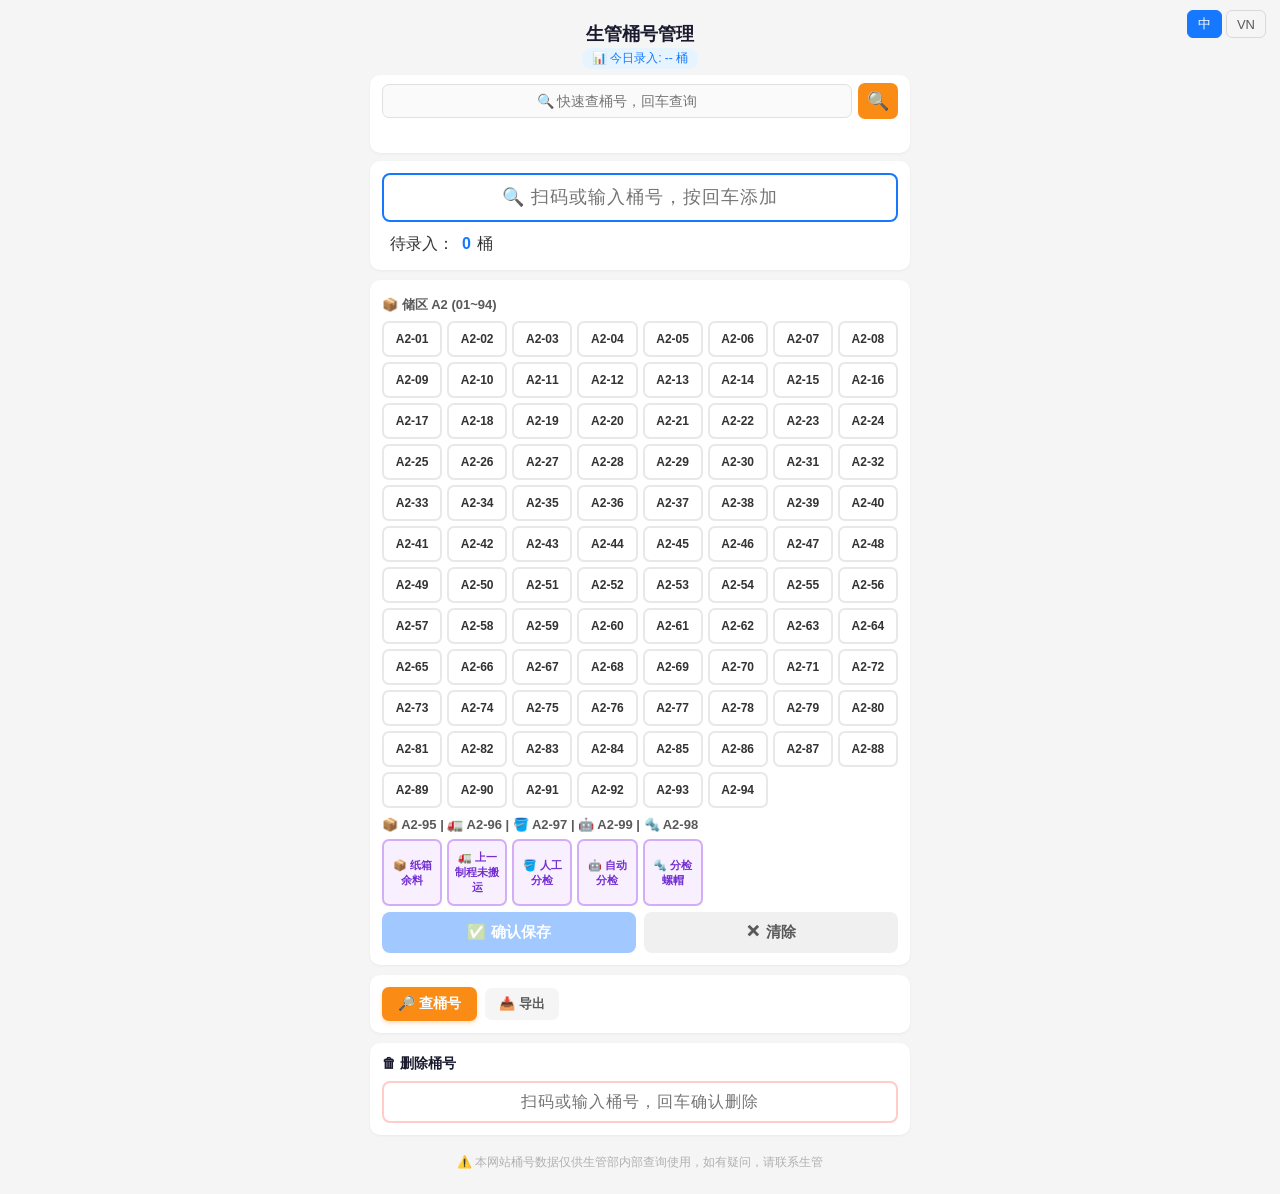
==== index.html @ 385ce681 "fix: renderChips覆盖scanned-num导致null引用" ====
<!DOCTYPE html>
<html lang="zh-CN">
<head>
<meta charset="UTF-8">
<meta http-equiv="Cache-Control" content="no-cache, no-store, must-revalidate">
<meta http-equiv="Pragma" content="no-cache">
<meta http-equiv="Expires" content="0">
<meta name="viewport" content="width=device-width, initial-scale=1.0, user-scalable=no">
<link rel="icon" type="image/png" sizes="32x32" href="/favicon.png">
<link rel="apple-touch-icon" sizes="180x180" href="/apple-touch-icon.png">
<meta property="og:image" content="https://barrel-management.onrender.com/og-image.jpg">
<meta property="og:image:width" content="1200">
<meta property="og:image:height" content="630">
<title data-i18n="title">生管桶号管理</title>
<style>
*,*::before,*::after{box-sizing:border-box;margin:0;padding:0}
body{font-family:-apple-system,BlinkMacSystemFont,'Segoe UI',sans-serif;background:#f5f5f5;color:#333;min-height:100dvh;-webkit-tap-highlight-color:transparent}
.container{max-width:560px;margin:0 auto;padding:10px}

/* Header */
.header{text-align:center;padding:12px 0 6px}
.header{position:relative}.today-badge{font-size:12px;color:#1677ff;margin-top:2px;background:#e6f4ff;display:inline-block;padding:2px 10px;border-radius:10px}.header h1{font-size:18px;font-weight:700;color:#1a1a2e}
.lang-switch{position:absolute;top:10px;right:14px;display:flex;gap:4px}
.lang-btn{background:transparent;border:1px solid #d9d9d9;border-radius:6px;padding:4px 10px;font-size:13px;cursor:pointer;color:#595959}
.lang-btn.active{background:#1677ff;color:#fff;border-color:#1677ff}

/* Quick search */
.quick-search{background:#fff;border-radius:10px;padding:8px 12px;margin-bottom:8px;box-shadow:0 1px 3px rgba(0,0,0,.05)}
.quick-row{display:flex;gap:6px;align-items:center}
.quick-row input{flex:1;padding:8px 12px;font-size:14px;border:1.5px solid #e0e0e0;border-radius:7px;outline:none;text-align:center;background:#fafafa}
.quick-row input:focus{border-color:#fa8c16;background:#fff}
.quick-btn{width:40px;height:36px;border:none;border-radius:7px;background:#fa8c16;color:#fff;font-size:18px;cursor:pointer;display:flex;align-items:center;justify-content:center;flex-shrink:0}
.quick-btn:active{background:#d46b08}
.quick-result{margin-top:6px;font-size:13px;text-align:center;min-height:20px}
.quick-result .found{color:#1677ff;font-weight:600}
.quick-result .found .loc{color:#fa8c16}
.quick-result .not-found{color:#ff4d4f}

/* Scanner */
.scanner-wrap{background:#fff;border-radius:10px;padding:12px;margin-bottom:10px;box-shadow:0 1px 3px rgba(0,0,0,.05)}
.scanner-input{width:100%;padding:12px 14px;font-size:18px;border:2px solid #e0e0e0;border-radius:8px;outline:none;text-align:center;letter-spacing:1px;background:#fafafa;transition:.15s}
.scanner-input:focus{border-color:#1677ff;background:#fff}

/* Scanned barrels chips */
.barrel-chips{margin-top:8px;display:flex;flex-wrap:wrap;gap:6px;min-height:28px;align-items:center}
.barrel-chips .label{font-size:12px;color:#8c8c8c;margin-right:2px}
.barrel-chip{display:inline-flex;align-items:center;gap:4px;padding:4px 10px;background:#e6f4ff;border:1px solid #91caff;border-radius:14px;font-size:13px;font-weight:600;color:#1677ff;letter-spacing:0.5px}
.barrel-chip .chip-x{cursor:pointer;font-size:15px;color:#8c8c8c;line-height:1}
.barrel-chip .chip-x:hover{color:#ff4d4f}

/* Location Grid */
.loc-wrap{background:#fff;border-radius:10px;padding:12px;margin-bottom:10px;box-shadow:0 1px 3px rgba(0,0,0,.05)}
.loc-grid{display:grid;grid-template-columns:repeat(auto-fill,minmax(58px,1fr));gap:5px;margin-bottom:4px}
.loc-label{grid-column:1/-1;font-size:13px;font-weight:600;color:#595959;padding:4px 0 2px}
.loc-btn{padding:9px 4px;font-size:12px;font-weight:600;border:2px solid #e8e8e8;border-radius:7px;background:#fff;color:#333;cursor:pointer;transition:all .12s;text-align:center}
.loc-btn:active,.loc-btn.selected{background:#e6f4ff;border-color:#1677ff;color:#1677ff}
.loc-btn.special{background:#f9f0ff;border-color:#d3adf7;color:#722ed1;font-size:11px}
.loc-btn.special.selected{background:#d3adf7;color:#531dab}

/* Action buttons */
.action-row{display:flex;gap:8px;margin-top:6px}
.btn{flex:1;padding:11px;font-size:15px;font-weight:600;border:none;border-radius:8px;cursor:pointer;transition:all .12s}
.btn:disabled{opacity:.4;pointer-events:none}
.btn-primary{background:#1677ff;color:#fff}
.btn-default{background:#f0f0f0;color:#595959}
.btn:active{transform:scale(.97)}

/* Query section */
.query-wrap{background:#fff;border-radius:10px;padding:12px;margin-bottom:10px;box-shadow:0 1px 3px rgba(0,0,0,.05)}
.query-bar{display:flex;gap:8px;align-items:center}
.query-bar .btn-sm{padding:7px 14px;font-size:13px;font-weight:600;border:none;border-radius:7px;cursor:pointer}
.query-bar .btn-outline{background:#fff;color:#1677ff;border:1.5px solid #1677ff}
.query-bar .btn-outline:active{background:#e6f4ff}
.query-bar .btn-lookup{background:#fa8c16;color:#fff;border:none;font-size:14px;padding:8px 16px;box-shadow:0 2px 4px rgba(250,140,22,.3)}
.query-bar .btn-lookup:active{background:#d46b08}
.query-bar .btn-ghost{background:#f5f5f5;color:#595959}

/* Table (hidden by default) */
.table-section{display:none;margin-top:10px}
.table-section.show{display:block}
.table-wrap{overflow-x:auto;max-height:360px;overflow-y:auto;-webkit-overflow-scrolling:touch}
table{width:100%;border-collapse:collapse;font-size:13px}
th,td{padding:7px 8px;text-align:left;border-bottom:1px solid #f0f0f0}
th{background:#fafafa;font-weight:600;color:#8c8c8c;position:sticky;top:0;font-size:12px}
tr.row-a2d{background:#f9f0ff}
tr.row-a2n{background:#fffbe6}
.result-count{text-align:center;color:#8c8c8c;font-size:12px;margin-top:6px}

/* Search row (inside query) */
.search-row{display:flex;gap:8px;margin-bottom:8px}
.search-row input{flex:1;padding:8px 12px;font-size:14px;border:1.5px solid #e0e0e0;border-radius:7px;outline:none}
.search-row input:focus{border-color:#1677ff}
.search-row button{padding:8px 14px;font-size:13px;border:none;border-radius:7px;background:#1677ff;color:#fff;cursor:pointer;font-weight:600}

/* Delete section */
.del-wrap{background:#fff;border-radius:10px;padding:12px;margin-bottom:10px;box-shadow:0 1px 3px rgba(0,0,0,.05)}
.del-wrap .del-title{font-size:14px;font-weight:700;color:#1a1a2e;margin-bottom:8px}
.delete-input{width:100%;padding:10px 12px;font-size:16px;border:2px solid #ffccc7;border-radius:8px;outline:none;text-align:center;letter-spacing:1px}
.delete-input:focus{border-color:#ff4d4f}
.delete-info{text-align:center;font-size:14px;margin-top:8px;color:#595959}
.delete-info .barrel-no{font-weight:700;color:#ff4d4f}
.btn-danger{background:#ff4d4f;color:#fff;width:100%;margin-top:6px}

/* Footer */
.footer-notice{text-align:center;font-size:12px;color:#b0b0b0;padding:8px 0 12px;line-height:1.6}

/* Toast */
.toast{position:fixed;bottom:24px;left:50%;transform:translateX(-50%);padding:12px 24px;border-radius:10px;font-size:14px;font-weight:600;color:#fff;z-index:999;animation:toastIn .3s ease;pointer-events:none;white-space:nowrap}
.toast.success{background:#52c41a}
.toast.error{background:#ff4d4f}
.toast.info{background:#1677ff}
@keyframes toastIn{from{opacity:0;transform:translateX(-50%) translateY(20px)}to{opacity:1;transform:translateX(-50%) translateY(0)}}

.zone-tag{display:inline-block;padding:2px 8px;border-radius:99px;font-size:11px;font-weight:600;margin-left:4px}
.zone-tag.special{background:#f0e6ff;color:#722ed1}
</style>
</head>
<body>

<div class="lang-switch">
  <button class="lang-btn active" onclick="setLang('zh')">中</button>
  <button class="lang-btn" onclick="setLang('vi')">VN</button>
</div>

<div class="container">
  <div class="header">
    <h1 data-i18n="title">生管桶号管理</h1><div class="today-badge" id="today-badge">📊 今日录入: <span id="today-count">--</span> 桶</div>
  </div>

  <!-- Quick search -->
  <div class="quick-search">
    <div class="quick-row">
      <input type="text" id="quick-query" data-i18n-placeholder="quick_placeholder"
        placeholder="🔍 快速查桶号" autocomplete="off" autocorrect="off" autocapitalize="characters">
      <button class="quick-btn" onclick="doQuickSearch()">🔍</button>
    </div>
    <div class="quick-result" id="quick-result"></div>
  </div>

  <!-- Scanner -->
  <div class="scanner-wrap">
    <input type="text" class="scanner-input" id="scanner"
      data-i18n-placeholder="scan_placeholder"
      placeholder="🔍 扫码或输入桶号，按回车添加"
      autocomplete="off" autocorrect="off" autocapitalize="characters">
    <div class="barrel-chips" id="barrel-chips">
      <span class="label"></span><span data-i18n="scanned_label">待录入：</span><span id="scanned-num" style="color:#1677ff;font-weight:700;margin-left:2px">0</span><span> 桶</span>
    </div>
  </div>

  <!-- Location Grid -->
  <div class="loc-wrap">
    <div class="loc-grid" id="loc-grid"></div>
    <div class="action-row">
      <button class="btn btn-primary" id="btn-confirm" disabled data-i18n="confirm_save">✅ 确认保存</button>
      <button class="btn btn-default" id="btn-clear" data-i18n="clear">✕ 清除</button>
    </div>
  </div>

  <!-- Query -->
  <div class="query-wrap">
    <div class="query-bar">
      <button class="btn-sm btn-lookup" id="btn-detail" onclick="toggleDetail()" data-i18n="all_inventory">🔎 查桶号</button>
      <button class="btn-sm btn-ghost" onclick="exportExcel()" data-i18n="export_excel">📥 导出</button>
    </div>
    <div class="table-section" id="table-section">
      <div class="search-row">
        <input type="text" id="query-input" data-i18n-placeholder="query_placeholder"
          placeholder="输入桶号或储位筛选">
        <button onclick="doQuery()" data-i18n="query_btn">搜索</button>
      </div>
      <div class="table-wrap">
        <table id="results-table">
          <thead><tr>
            <th data-i18n="th_barrel">桶号</th>
            <th data-i18n="th_location">当前位置</th>
            <th data-i18n="th_time">更新时间</th>
          </tr></thead>
          <tbody></tbody>
        </table>
      </div>
      <div class="result-count" id="result-count"></div>
    </div>
  </div>

  <!-- Delete -->
  <div class="del-wrap">
    <div class="del-title" data-i18n="delete_title">🗑 删除桶号</div>
    <input type="text" class="delete-input" id="delete-scanner"
      data-i18n-placeholder="delete_placeholder"
      placeholder="扫码或输入桶号，回车确认删除"
      autocomplete="off" autocorrect="off" autocapitalize="characters">
    <div class="delete-info" id="delete-info" style="display:none">
      <span data-i18n="delete_confirm_prefix">确认删除</span>
      <span class="barrel-no" id="delete-barrel-no"></span>
      <span data-i18n="delete_confirm_suffix">？此操作不可撤销。</span><br><input type="password" id="delete-pwd" placeholder="请输入删除密码" style="margin-top:8px;padding:6px 12px;border:1.5px solid #e0e0e0;border-radius:6px;font-size:14px;text-align:center;width:140px">
    </div>
    <button class="btn btn-danger" id="btn-delete-confirm" style="display:none"
      data-i18n="confirm_delete">⚠️ 确认删除</button>
  </div>

  <div class="footer-notice" data-i18n="footer_notice">
    ⚠️ 本网站桶号数据仅供生管部内部查询使用，如有疑问，请联系生管
  </div>
</div>

<script>
// ─── I18N ───────────────────────────────────────────────────
const I18N = {
  zh: {
    title: '生管桶号管理',
    quick_placeholder: '🔍 快速查桶号，回车查询',
    scan_placeholder: '🔍 扫码或输入桶号，按回车添加',
    scanned_label: '待录入：',
    clear: '✕ 清除',
    confirm_save: '✅ 确认保存',
    query_title: '🔍 库存查询', query_placeholder: '输入桶号或储位筛选', query_btn: '搜索',
    all_inventory: '🔎 查桶号', export_excel: '📥 导出',
    th_barrel: '桶号', th_location: '当前位置', th_time: '更新时间',
    delete_title: '🗑 删除桶号', delete_placeholder: '扫码或输入桶号，回车确认删除',
    delete_confirm_prefix: '确认删除', delete_confirm_suffix: '？此操作不可撤销。', confirm_delete: '⚠️ 确认删除',
    new_barrel: '请选择储位',
    a2_storage: '📦 储区 A2 (01~94)', a2_95_label: '📦 纸箱余料', a2_96_label: '🚛 上一制程未搬运', a2_97_label: '🪣 人工分检', a2_99_label: '🤖 自动分检', a2_98_label: '🔩 分检螺帽',
    saved: '✅ # 个桶号已保存到 #',
    select_location_first: '请先选择储位',
    no_barrels: '请先扫码添加桶号',
    detail_hide: '🔎 收起查询',
    deleted: '🗑 桶号 # 已删除',
    not_found: '未找到桶号 #', no_results: '暂无库存记录', checking: '查询中…',
    export_success: '📥 Excel 已导出', query_count: '共 # 条',
    confirm_delete_msg: '🗑 已删除桶号 #（原位置：#）',
    footer_notice: '⚠️ 本网站桶号数据仅供生管部内部查询使用，如有疑问，请联系生管',
  },
  vi: {
    title: 'Quản lý vị trí thùng',
    quick_placeholder: '🔍 Tra nhanh mã thùng, Enter',
    scan_placeholder: '🔍 Quét hoặc nhập mã thùng, Enter để thêm',
    scanned_label: 'Chờ nhập:',
    clear: '✕ Xóa hết',
    confirm_save: '✅ Xác nhận lưu',
    query_title: '🔍 Tra cứu', query_placeholder: 'Nhập mã thùng hoặc vị trí', query_btn: 'Tìm',
    all_inventory: '🔎 Tra cứu', export_excel: '📥 Xuất',
    th_barrel: 'Mã thùng', th_location: 'Vị trí', th_time: 'Cập nhật',
    delete_title: '🗑 Xóa thùng', delete_placeholder: 'Quét hoặc nhập mã thùng, Enter để xóa',
    delete_confirm_prefix: 'Xác nhận xóa', delete_confirm_suffix: '? Không thể hoàn tác.', confirm_delete: '⚠️ Xác nhận xóa',
    new_barrel: 'Chọn vị trí',
    a2_storage: '📦 Kho A2 (01~94)', a2_95_label: '📦 Thùng carton dư', a2_96_label: '🚛 Chưa vận chuyển', a2_97_label: '🪣 Phân loại thủ công', a2_99_label: '🤖 Phân loại tự động', a2_98_label: '🔩 Phân loại đai ốc',
    saved: '✅ # mã đã lưu vào #',
    select_location_first: 'Hãy chọn vị trí trước',
    no_barrels: 'Hãy quét thêm mã thùng trước',
    detail_hide: '🔎 Thu gọn',
    deleted: '🗑 Đã xóa thùng #',
    not_found: 'Không tìm thấy thùng #', no_results: 'Chưa có dữ liệu',
    export_success: '📥 Xuất Excel thành công', query_count: 'Tổng # bản ghi',
    confirm_delete_msg: '🗑 Đã xóa thùng # (vị trí cũ: #)',
    footer_notice: '⚠️ Dữ liệu thùng chỉ dùng cho bộ phận Quản lý Sản xuất tham khảo nội bộ. Có thắc mắc xin liên hệ bộ phận Quản lý Sản xuất.',
  }
};

let lang = localStorage.getItem('barrel-lang') || 'zh';
function t(key, ...args) {
  let s = I18N[lang][key] || key;
  args.forEach((a, i) => { s = s.replace('#', a); });
  return s;
}
function setLang(l) {
  lang = l; localStorage.setItem('barrel-lang', l);
  document.querySelectorAll('.lang-btn').forEach(b => b.classList.toggle('active', b.textContent.trim()===(l==='zh'?'中':'VN')));
  document.querySelectorAll('[data-i18n]').forEach(el => { el.textContent = t(el.dataset.i18n); });
  document.querySelectorAll('[data-i18n-placeholder]').forEach(el => { el.placeholder = t(el.dataset.i18nPlaceholder); });
}
setLang(lang);

// ─── Globals ────────────────────────────────────────────────
const API = '';
let barrels = [];      // scanned barrel numbers
let selectedLoc = null;

function showToast(msg, type) {
  const el = document.createElement('div');
  el.className = 'toast ' + type; el.textContent = msg;
  document.body.appendChild(el);
  setTimeout(() => el.remove(), 2000);
}
function beep() {
  try {
    const ctx = new (window.AudioContext||window.webkitAudioContext)();
    const o = ctx.createOscillator(), g = ctx.createGain();
    o.connect(g); g.connect(ctx.destination);
    o.frequency.value=800; o.type='sine'; g.gain.value=0.15;
    o.start(); o.stop(ctx.currentTime+0.12);
  } catch(e) {}
}

// ─── Scanner ────────────────────────────────────────────────
document.getElementById('scanner').addEventListener('keydown', function(e) {
  if (e.key !== 'Enter') return;
  e.preventDefault();
  const val = this.value.trim().toUpperCase();
  if (!val) return;
  beep();
  // Split by comma/newline/whitespace for multi-barrel paste
  const parts = val.split(/[\n,，\s]+/).map(s => s.trim()).filter(Boolean);
  for (const p of parts) {
    if (!barrels.includes(p)) barrels.push(p);
  }
  renderChips();
  this.value = '';
});

function renderChips() {
  if (!barrels.length) {
    document.getElementById('barrel-chips').innerHTML = '<span class="label"></span><span data-i18n="scanned_label">' + t('scanned_label') + '</span>：<span id="scanned-num" style="color:#1677ff;font-weight:700;margin-left:2px">0</span><span> 桶</span>';
    return;
  }
  let h = '<span class="label"></span><span>' + t('scanned_label') + '</span>：<span id="scanned-num" style="color:#1677ff;font-weight:700;margin-left:2px">' + barrels.length + '</span><span> 桶</span>';
  for (let i = 0; i < barrels.length; i++) {
    h += `<span class="barrel-chip">${barrels[i]}<span class="chip-x" onclick="removeBarrel(${i})">✕</span></span>`;
  }
  document.getElementById('barrel-chips').innerHTML = h;
}

function removeBarrel(idx) {
  barrels.splice(idx, 1);
  renderChips();
}

function clearBarrels() {
  barrels = [];
  renderChips();
  selectedLoc = null;
  document.querySelectorAll('#loc-grid .loc-btn').forEach(b => b.classList.remove('selected'));
  document.getElementById('btn-confirm').disabled = true;
}

document.getElementById('btn-clear').addEventListener('click', clearBarrels);

// ─── Location Grid ──────────────────────────────────────────
function buildLocGrid() {
  const el = document.getElementById('loc-grid');
  let h = '<div class="loc-label">' + t('a2_storage') + '</div>';
  for (let i = 1; i <= 94; i++) {
    const loc = 'A2-' + String(i).padStart(2, '0');
    h += `<button class="loc-btn" data-loc="${loc}" onclick="pickLoc('${loc}', this)">${loc}</button>`;
  }
  h += '<div class="loc-label">📦 A2-95 | 🚛 A2-96 | 🪣 A2-97 | 🤖 A2-99 | 🔩 A2-98</div>';
  h += `<button class="loc-btn special" data-loc="纸箱余料" onclick="pickLoc('纸箱余料', this)">${t('a2_95_label')}</button>`;
  h += `<button class="loc-btn special" data-loc="上一制程未搬运" onclick="pickLoc('上一制程未搬运', this)">${t('a2_96_label')}</button>`;
  h += `<button class="loc-btn special" data-loc="人工分检区" onclick="pickLoc('人工分检区', this)">${t('a2_97_label')}</button>`;
  h += `<button class="loc-btn special" data-loc="自动分检区" onclick="pickLoc('自动分检区', this)">${t('a2_99_label')}</button>`;
  h += `<button class="loc-btn special" data-loc="自动分检螺帽区" onclick="pickLoc('自动分检螺帽区', this)">${t('a2_98_label')}</button>`;
  el.innerHTML = h;
}
buildLocGrid();

function pickLoc(loc, btn) {
  document.querySelectorAll('#loc-grid .loc-btn').forEach(b => b.classList.remove('selected'));
  btn.classList.add('selected');
  selectedLoc = loc;
  document.getElementById('btn-confirm').disabled = false;
}

// ─── Save ───────────────────────────────────────────────────
async function confirmSave() {
  if (!barrels.length) { showToast(t('no_barrels'), 'error'); return; }
  if (!selectedLoc) { showToast(t('select_location_first'), 'error'); return; }
  try {
    const resp = await fetch(API + '/api/inbound/batch', {
      method: 'POST', headers: {'Content-Type':'application/json'},
      body: JSON.stringify({ barrel_nos: barrels, location: selectedLoc })
    });
    await resp.json();
    beep();
    showToast(t('saved', barrels.length, selectedLoc), 'success');
    clearBarrels();
    fetchTodayCount();
  } catch(e) { showToast(e.message, 'error'); }
}
document.getElementById('btn-confirm').addEventListener('click', confirmSave);

// ─── Query ──────────────────────────────────────────────────
let detailOpen = false;
async function toggleDetail() {
  detailOpen = !detailOpen;
  const ts = document.getElementById('table-section');
  ts.classList.toggle('show', detailOpen);
  if (detailOpen) {
    document.getElementById('btn-detail').textContent = t('detail_hide');
    await loadDetail();
  } else {
    document.getElementById('btn-detail').textContent = t('all_inventory');
  }
}
async function loadDetail() {
  try {
    const resp = await fetch(API + '/api/inventory');
    const data = await resp.json();
    renderResults(data.items||data||[]);
  } catch(e) { showToast(e.message, 'error'); }
}
document.getElementById('query-input').addEventListener('keydown', function(e) {
  if (e.key === 'Enter') doQuery();
});
async function doQuery() {
  const val = document.getElementById('query-input').value.trim();
  if (!val) { loadDetail(); return; }
  try {
    const resp = await fetch(API + '/api/inventory');
    const data = await resp.json();
    const items = data.items || data || [];
    const q = val.toUpperCase();
    renderResults(items.filter(d => (d.barrel_no||'').toUpperCase().includes(q) || (d.location||'').includes(val)));
  } catch(e) { showToast(e.message, 'error'); }
}
function renderResults(items) {
  const tbody = document.querySelector('#results-table tbody');
  const count = document.getElementById('result-count');
  if (!items || !items.length) {
    tbody.innerHTML = '<tr><td colspan="3" style="text-align:center;color:#8c8c8c;padding:20px">'+t('no_results')+'</td></tr>';
    count.textContent = '';
  } else {
    tbody.innerHTML = items.map(d => {
      let rc = '', ld = d.location||'';
      if (ld === '纸箱余料') { rc = 'row-a2n'; ld = '<span class="zone-tag special">📦 '+ld+'</span>'; }
      else if (ld === '上一制程未搬运') { rc = 'row-a2n'; ld = '<span class="zone-tag special">🚛 '+ld+'</span>'; }
      else if (ld === '人工分检区') { rc = 'row-a2n'; ld = '<span class="zone-tag special">🪣 '+ld+'</span>'; }
      else if (ld === '自动分检区') { rc = 'row-a2d'; ld = '<span class="zone-tag special">🤖 '+ld+'</span>'; }
      else if (ld === '自动分检螺帽区') { rc = 'row-a2n'; ld = '<span class="zone-tag special">🔩 '+ld+'</span>'; }
      return `<tr class="${rc}"><td style="font-weight:600">${d.barrel_no}</td><td>${ld}</td><td>${d.update_time||d.updated_at||d.time||''}</td></tr>`;
    }).join('');
    count.textContent = t('query_count', items.length);
  }
}
async function exportExcel() {
  try {
    const resp = await fetch(API + '/api/export');
    const blob = await resp.blob();
    const url = URL.createObjectURL(blob);
    const a = document.createElement('a');
    a.href = url; a.download = 'barrel_inventory_'+new Date().toISOString().slice(0,10)+'.xlsx';
    a.click(); URL.revokeObjectURL(url);
    showToast(t('export_success'), 'success');
  } catch(e) { showToast(e.message, 'error'); }
}

// ─── Delete ─────────────────────────────────────────────────
let deleteBarrelNo = null;
document.getElementById('delete-scanner').addEventListener('keydown', async function(e) {
  if (e.key !== 'Enter') return;
  const val = this.value.trim().toUpperCase();
  if (!val) return; beep();
  try {
    const resp = await fetch(API + '/api/inventory/' + encodeURIComponent(val));
    if (resp.status === 404) {
      showToast(t('not_found', val), 'error');
    } else {
      const data = await resp.json();
      deleteBarrelNo = val;
      document.getElementById('delete-barrel-no').textContent = val;
      document.getElementById('delete-info').style.display = 'block';
      document.getElementById('btn-delete-confirm').style.display = 'block';
    }
  } catch(e) { showToast(e.message, 'error'); }
  this.value = '';
});
document.getElementById('btn-delete-confirm').addEventListener('click', async function() {
  if (!deleteBarrelNo) return;
  try {
    const resp = await fetch(API + '/api/barrel/' + encodeURIComponent(deleteBarrelNo), {method:'DELETE'});
    const data = await resp.json();
    beep(); showToast(t('confirm_delete_msg', deleteBarrelNo, data.location||'?'), 'success');
  } catch(e) { showToast(e.message, 'error'); }
  deleteBarrelNo = null;
  document.getElementById('delete-scanner').value = '';
  document.getElementById('delete-info').style.display = 'none';
  document.getElementById('btn-delete-confirm').style.display = 'none';
  document.getElementById('delete-scanner').focus();
});

// ─── Init ───────────────────────────────────────────────────
document.getElementById('scanner').focus();
fetchTodayCount();

async function fetchTodayCount() {
  try {
    const resp = await fetch(API + '/api/inventory');
    const data = await resp.json();
    const today = new Date().toISOString().slice(0, 10); // YYYY-MM-DD
    const count = (Array.isArray(data)?data:[]).filter(d => (d.update_time||'').startsWith(today)).length;
    document.getElementById('today-count').textContent = count;
  } catch(e) {}
}

// Quick search
async function doQuickSearch() {
  const input = document.getElementById('quick-query');
  const val = input.value.trim().toUpperCase();
  const el = document.getElementById('quick-result');
  if (!val) { el.innerHTML = ''; return; }
  el.innerHTML = '<span style="color:#8c8c8c">' + t('checking') + '</span>';
  try {
    const resp = await fetch(API + '/api/inventory/' + encodeURIComponent(val));
    const data = await resp.json();
    const items = Array.isArray(data) ? data : [data];
    if (!items.length) {
      el.innerHTML = '<span class="not-found">' + t('not_found', val) + '</span>';
    } else {
      const d = items[0];
      el.innerHTML = '<span class="found">' + d.barrel_no + ' → <span class="loc">' + d.location + '</span> · ' + (d.update_time||'').slice(5) + '</span>' + (items.length > 1 ? ' <span style="color:#8c8c8c;font-size:11px">+'+(items.length-1)+'条</span>' : '') + '</span>';
    }
  } catch(e) { el.innerHTML = ''; }
}
document.getElementById('quick-query').addEventListener('keydown', function(e) {
  if (e.key === 'Enter') { doQuickSearch(); }
});

document.addEventListener('click', function(e) {
  if (!e.target.closest('input') && !e.target.closest('button') && !e.target.closest('.lang-btn') && !e.target.closest('.chip-x')) {
    document.getElementById('scanner').focus();
  }
});

// Init: focus scanner but don't steal from quick search on page load
</script>
</body>
</html>
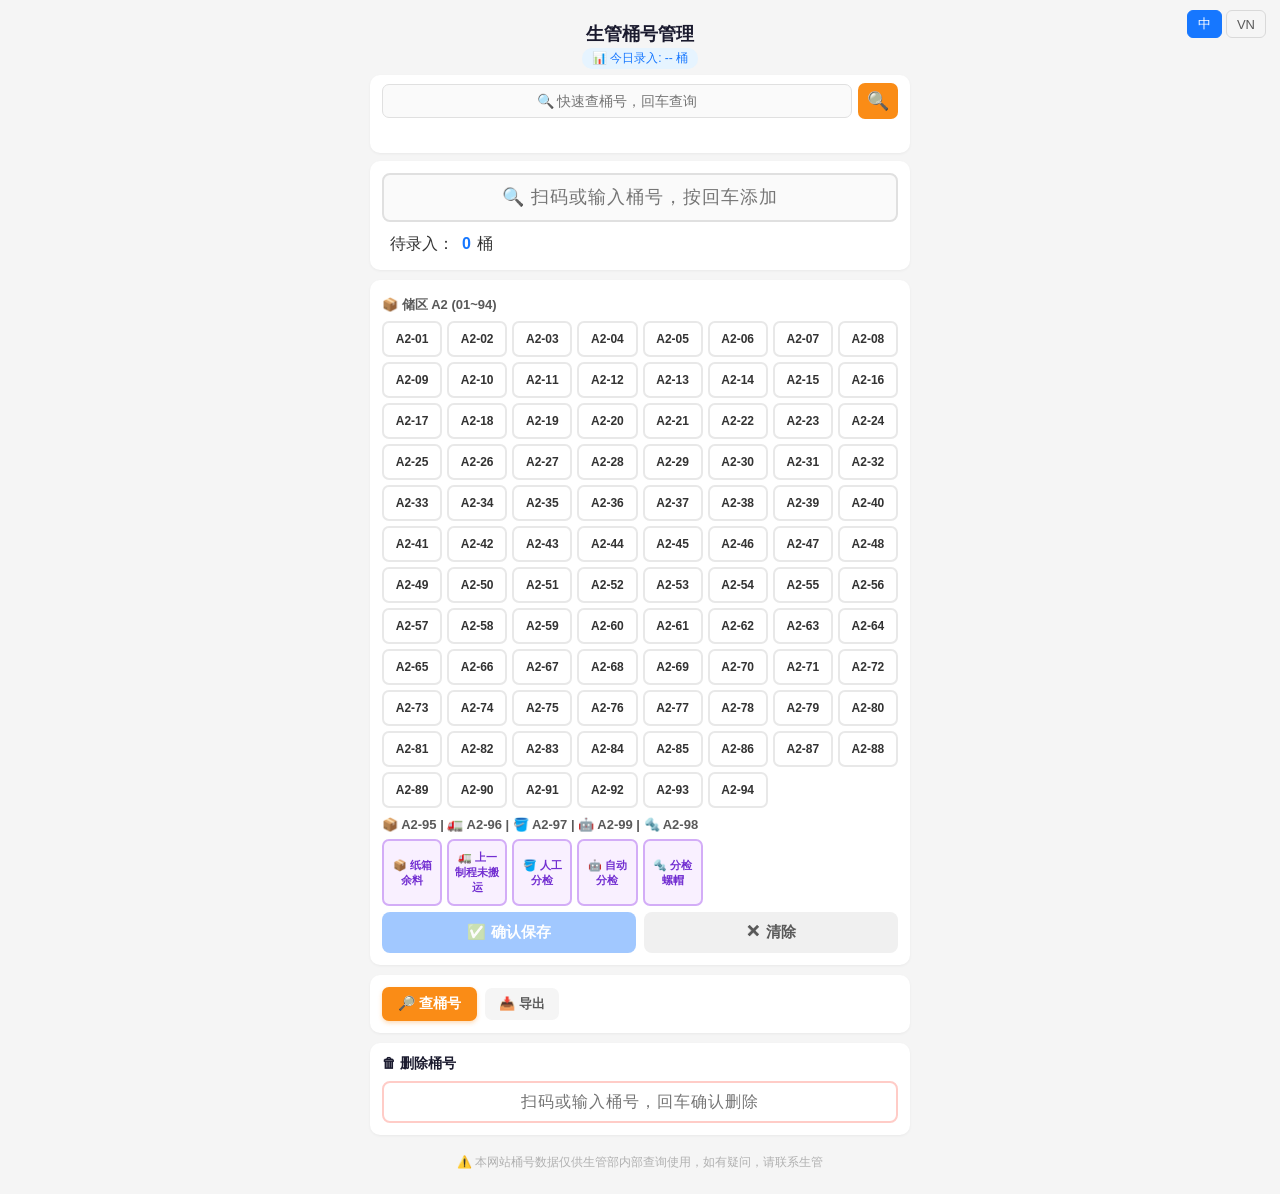
==== commit f6c8acbf: "fix: VN切换完整翻译(储位+单位词)" ====
--- a/index.html
+++ b/index.html
@@ -144,7 +144,7 @@
       placeholder="🔍 扫码或输入桶号，按回车添加"
       autocomplete="off" autocorrect="off" autocapitalize="characters">
     <div class="barrel-chips" id="barrel-chips">
-      <span class="label"></span><span data-i18n="scanned_label">待录入：</span><span id="scanned-num" style="color:#1677ff;font-weight:700;margin-left:2px">0</span><span> 桶</span>
+      <span class="label"></span><span data-i18n="scanned_label">待录入：</span><span id="scanned-num" style="color:#1677ff;font-weight:700;margin-left:2px">0</span><span data-i18n="unit"> 桶</span>
     </div>
   </div>
 
@@ -211,7 +211,7 @@
     title: '生管桶号管理',
     quick_placeholder: '🔍 快速查桶号，回车查询',
     scan_placeholder: '🔍 扫码或输入桶号，按回车添加',
-    scanned_label: '待录入：',
+    scanned_label: '待录入：', unit: '桶',
     clear: '✕ 清除',
     confirm_save: '✅ 确认保存',
     query_title: '🔍 库存查询', query_placeholder: '输入桶号或储位筛选', query_btn: '搜索',
@@ -235,7 +235,7 @@
     title: 'Quản lý vị trí thùng',
     quick_placeholder: '🔍 Tra nhanh mã thùng, Enter',
     scan_placeholder: '🔍 Quét hoặc nhập mã thùng, Enter để thêm',
-    scanned_label: 'Chờ nhập:',
+    scanned_label: 'Chờ nhập:', unit: 'thùng',
     clear: '✕ Xóa hết',
     confirm_save: '✅ Xác nhận lưu',
     query_title: '🔍 Tra cứu', query_placeholder: 'Nhập mã thùng hoặc vị trí', query_btn: 'Tìm',
@@ -268,6 +268,8 @@
   document.querySelectorAll('.lang-btn').forEach(b => b.classList.toggle('active', b.textContent.trim()===(l==='zh'?'中':'VN')));
   document.querySelectorAll('[data-i18n]').forEach(el => { el.textContent = t(el.dataset.i18n); });
   document.querySelectorAll('[data-i18n-placeholder]').forEach(el => { el.placeholder = t(el.dataset.i18nPlaceholder); });
+  buildLocGrid();
+  renderChips();
 }
 setLang(lang);
 
@@ -310,10 +312,10 @@
 
 function renderChips() {
   if (!barrels.length) {
-    document.getElementById('barrel-chips').innerHTML = '<span class="label"></span><span data-i18n="scanned_label">' + t('scanned_label') + '</span>：<span id="scanned-num" style="color:#1677ff;font-weight:700;margin-left:2px">0</span><span> 桶</span>';
+    document.getElementById('barrel-chips').innerHTML = '<span class="label"></span><span data-i18n="scanned_label">' + t('scanned_label') + '</span>：<span id="scanned-num" style="color:#1677ff;font-weight:700;margin-left:2px">0</span><span data-i18n="unit"> ' + t('unit') + '</span>';
     return;
   }
-  let h = '<span class="label"></span><span>' + t('scanned_label') + '</span>：<span id="scanned-num" style="color:#1677ff;font-weight:700;margin-left:2px">' + barrels.length + '</span><span> 桶</span>';
+  let h = '<span class="label"></span><span>' + t('scanned_label') + '</span>：<span id="scanned-num" style="color:#1677ff;font-weight:700;margin-left:2px">' + barrels.length + '</span><span> ' + t('unit') + '</span>';
   for (let i = 0; i < barrels.length; i++) {
     h += `<span class="barrel-chip">${barrels[i]}<span class="chip-x" onclick="removeBarrel(${i})">✕</span></span>`;
   }
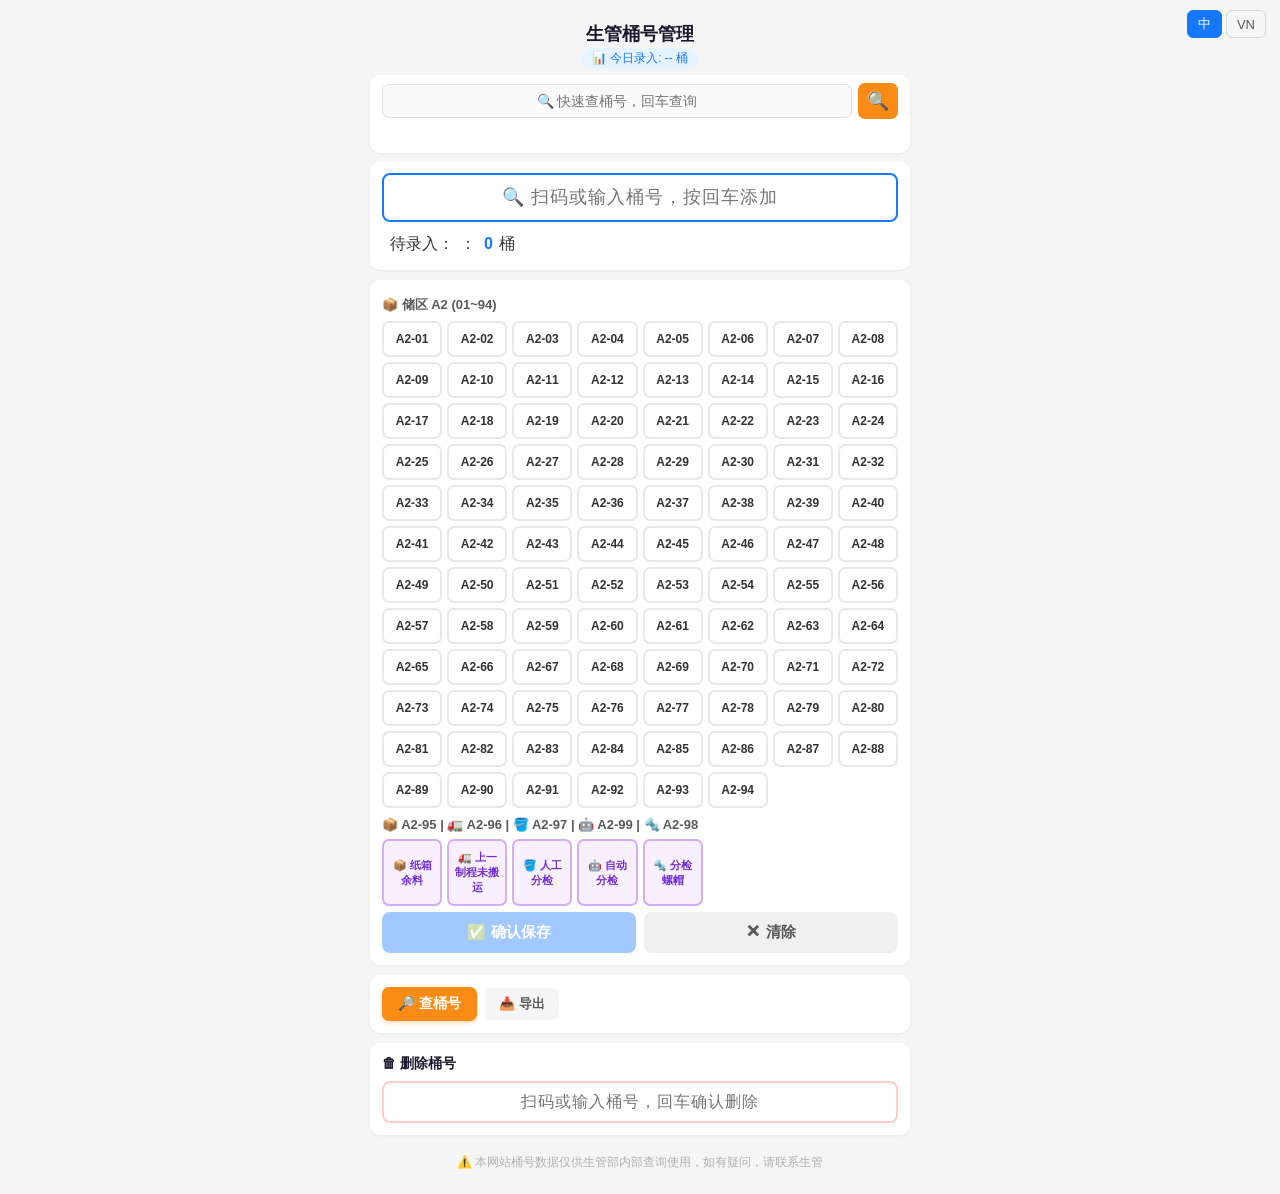
==== commit 2e06ab73: "fix: setLang调用移至函数定义后,解决页面崩溃" ====
--- a/index.html
+++ b/index.html
@@ -271,7 +271,6 @@
   buildLocGrid();
   renderChips();
 }
-setLang(lang);
 
 // ─── Globals ────────────────────────────────────────────────
 const API = '';
@@ -480,6 +479,7 @@
 });
 
 // ─── Init ───────────────────────────────────────────────────
+setLang(lang);
 document.getElementById('scanner').focus();
 fetchTodayCount();
 
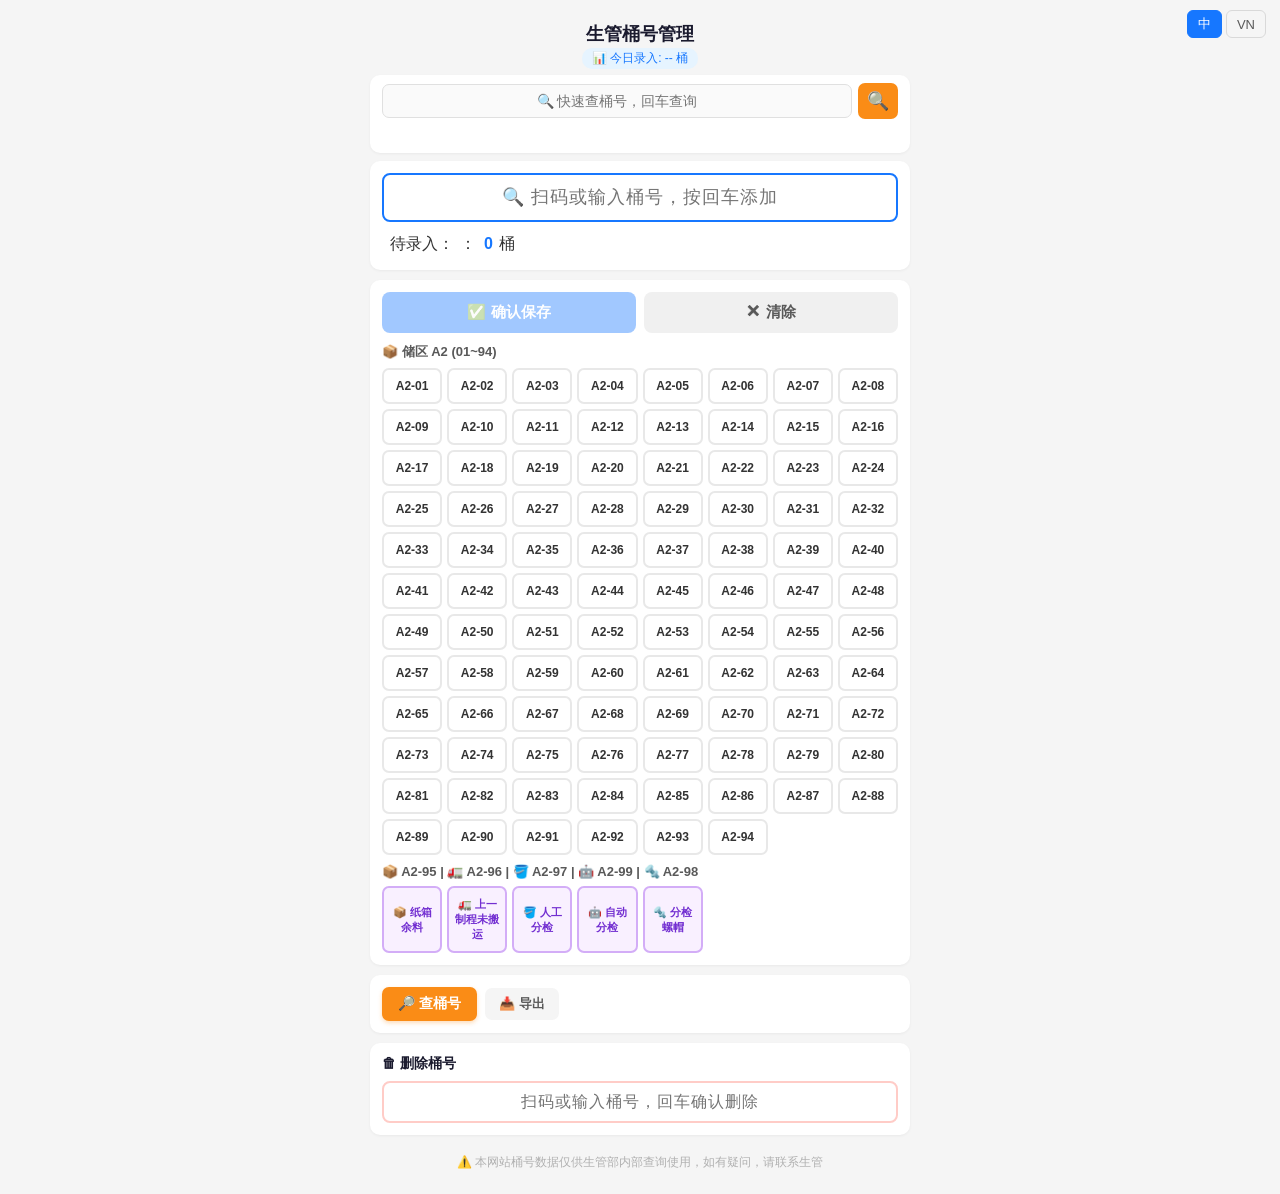
==== commit 43fbe43a: "确认/取消按钮移至储区上方，手机端友好" ====
--- a/index.html
+++ b/index.html
@@ -50,7 +50,7 @@
 
 /* Location Grid */
 .loc-wrap{background:#fff;border-radius:10px;padding:12px;margin-bottom:10px;box-shadow:0 1px 3px rgba(0,0,0,.05)}
-.loc-grid{display:grid;grid-template-columns:repeat(auto-fill,minmax(58px,1fr));gap:5px;margin-bottom:4px}
+.loc-grid{display:grid;grid-template-columns:repeat(auto-fill,minmax(58px,1fr));gap:5px;margin-top:6px}
 .loc-label{grid-column:1/-1;font-size:13px;font-weight:600;color:#595959;padding:4px 0 2px}
 .loc-btn{padding:9px 4px;font-size:12px;font-weight:600;border:2px solid #e8e8e8;border-radius:7px;background:#fff;color:#333;cursor:pointer;transition:all .12s;text-align:center}
 .loc-btn:active,.loc-btn.selected{background:#e6f4ff;border-color:#1677ff;color:#1677ff}
@@ -58,7 +58,7 @@
 .loc-btn.special.selected{background:#d3adf7;color:#531dab}
 
 /* Action buttons */
-.action-row{display:flex;gap:8px;margin-top:6px}
+.action-row{display:flex;gap:8px;margin-bottom:6px}
 .btn{flex:1;padding:11px;font-size:15px;font-weight:600;border:none;border-radius:8px;cursor:pointer;transition:all .12s}
 .btn:disabled{opacity:.4;pointer-events:none}
 .btn-primary{background:#1677ff;color:#fff}
@@ -150,11 +150,11 @@
 
   <!-- Location Grid -->
   <div class="loc-wrap">
-    <div class="loc-grid" id="loc-grid"></div>
     <div class="action-row">
       <button class="btn btn-primary" id="btn-confirm" disabled data-i18n="confirm_save">✅ 确认保存</button>
       <button class="btn btn-default" id="btn-clear" data-i18n="clear">✕ 清除</button>
     </div>
+    <div class="loc-grid" id="loc-grid"></div>
   </div>
 
   <!-- Query -->
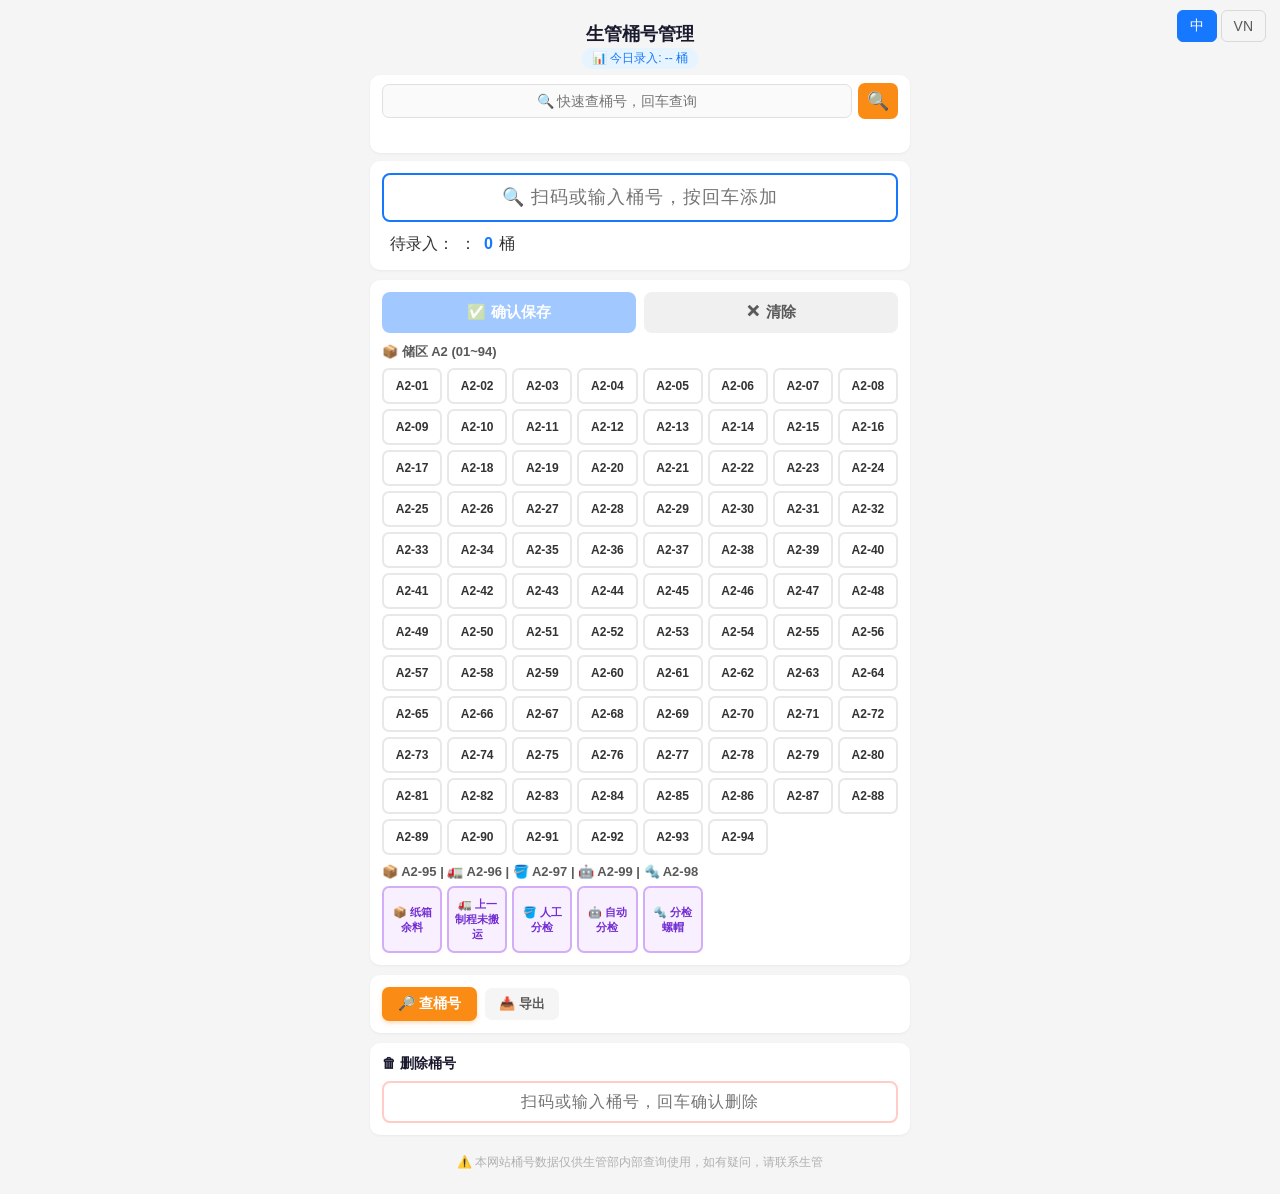
==== commit 71ec70f6: "fix: 手机端语言切换按钮(z-index+触控优化)" ====
--- a/index.html
+++ b/index.html
@@ -20,8 +20,8 @@
 /* Header */
 .header{text-align:center;padding:12px 0 6px}
 .header{position:relative}.today-badge{font-size:12px;color:#1677ff;margin-top:2px;background:#e6f4ff;display:inline-block;padding:2px 10px;border-radius:10px}.header h1{font-size:18px;font-weight:700;color:#1a1a2e}
-.lang-switch{position:absolute;top:10px;right:14px;display:flex;gap:4px}
-.lang-btn{background:transparent;border:1px solid #d9d9d9;border-radius:6px;padding:4px 10px;font-size:13px;cursor:pointer;color:#595959}
+.lang-switch{position:absolute;top:10px;right:14px;display:flex;gap:4px;z-index:10}
+.lang-btn{background:transparent;border:1px solid #d9d9d9;border-radius:6px;padding:6px 12px;font-size:14px;cursor:pointer;color:#595959;touch-action:manipulation;-webkit-tap-highlight-color:transparent;min-width:40px}
 .lang-btn.active{background:#1677ff;color:#fff;border-color:#1677ff}
 
 /* Quick search */
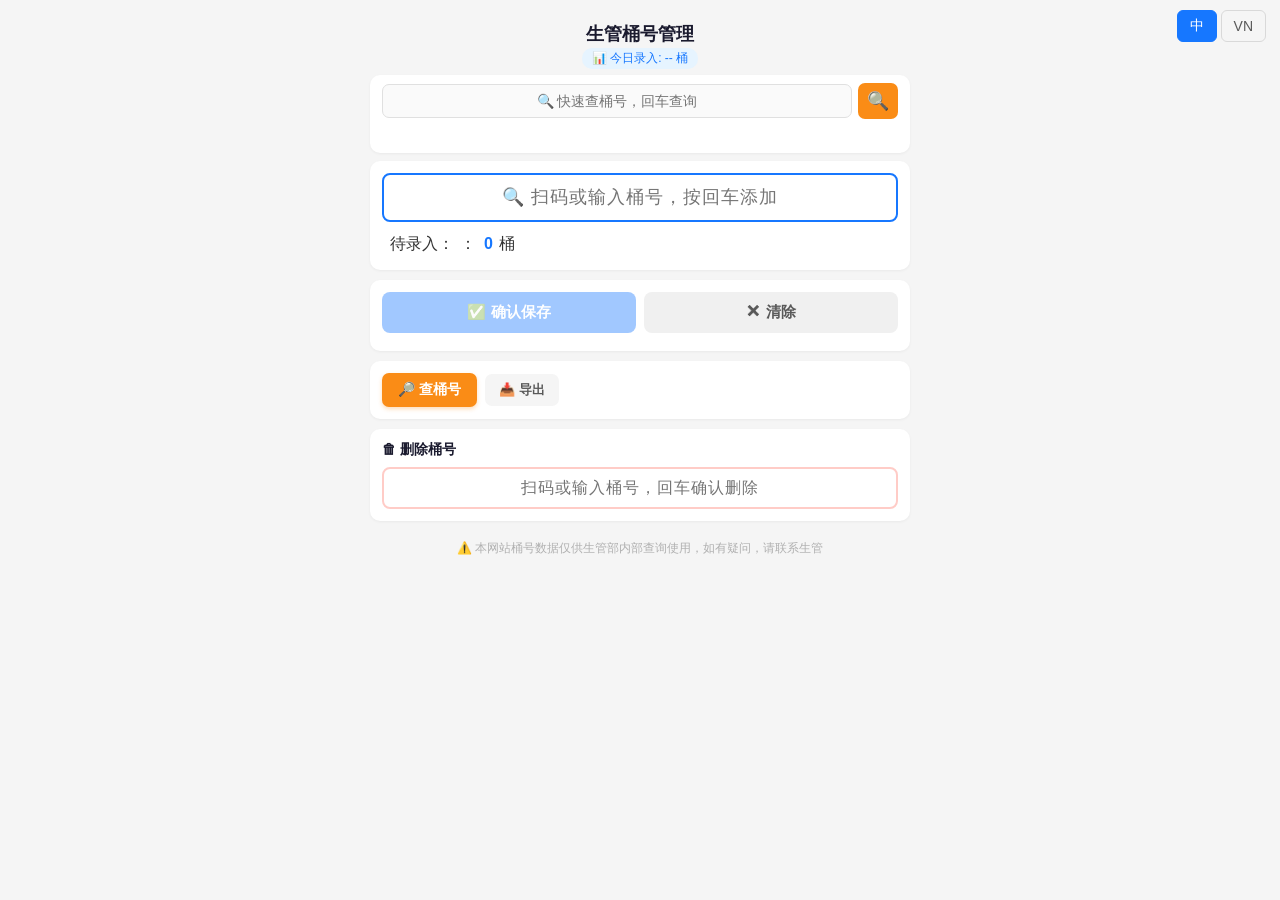
==== commit 123586e0: "储区折叠：扫码展开保存收起" ====
--- a/index.html
+++ b/index.html
@@ -50,7 +50,9 @@
 
 /* Location Grid */
 .loc-wrap{background:#fff;border-radius:10px;padding:12px;margin-bottom:10px;box-shadow:0 1px 3px rgba(0,0,0,.05)}
-.loc-grid{display:grid;grid-template-columns:repeat(auto-fill,minmax(58px,1fr));gap:5px;margin-top:6px}
+.loc-grid-wrap{overflow:hidden;max-height:0;transition:max-height .3s ease;margin-top:0}
+.loc-grid-wrap.open{max-height:2000px;margin-top:6px}
+.loc-grid{display:grid;grid-template-columns:repeat(auto-fill,minmax(58px,1fr));gap:5px}
 .loc-label{grid-column:1/-1;font-size:13px;font-weight:600;color:#595959;padding:4px 0 2px}
 .loc-btn{padding:9px 4px;font-size:12px;font-weight:600;border:2px solid #e8e8e8;border-radius:7px;background:#fff;color:#333;cursor:pointer;transition:all .12s;text-align:center}
 .loc-btn:active,.loc-btn.selected{background:#e6f4ff;border-color:#1677ff;color:#1677ff}
@@ -149,12 +151,14 @@
   </div>
 
   <!-- Location Grid -->
-  <div class="loc-wrap">
+  <div class="loc-wrap" id="loc-wrap">
     <div class="action-row">
       <button class="btn btn-primary" id="btn-confirm" disabled data-i18n="confirm_save">✅ 确认保存</button>
       <button class="btn btn-default" id="btn-clear" data-i18n="clear">✕ 清除</button>
     </div>
-    <div class="loc-grid" id="loc-grid"></div>
+    <div class="loc-grid-wrap" id="loc-grid-wrap">
+      <div class="loc-grid" id="loc-grid"></div>
+    </div>
   </div>
 
   <!-- Query -->
@@ -309,6 +313,12 @@
   this.value = '';
 });
 
+function toggleGrid(show) {
+  const wrap = document.getElementById('loc-grid-wrap');
+  if (show) { wrap.classList.add('open'); }
+  else { wrap.classList.remove('open'); }
+}
+
 function renderChips() {
   if (!barrels.length) {
     document.getElementById('barrel-chips').innerHTML = '<span class="label"></span><span data-i18n="scanned_label">' + t('scanned_label') + '</span>：<span id="scanned-num" style="color:#1677ff;font-weight:700;margin-left:2px">0</span><span data-i18n="unit"> ' + t('unit') + '</span>';
@@ -319,6 +329,7 @@
     h += `<span class="barrel-chip">${barrels[i]}<span class="chip-x" onclick="removeBarrel(${i})">✕</span></span>`;
   }
   document.getElementById('barrel-chips').innerHTML = h;
+  toggleGrid(barrels.length > 0);
 }
 
 function removeBarrel(idx) {
@@ -332,6 +343,7 @@
   selectedLoc = null;
   document.querySelectorAll('#loc-grid .loc-btn').forEach(b => b.classList.remove('selected'));
   document.getElementById('btn-confirm').disabled = true;
+  toggleGrid(false);
 }
 
 document.getElementById('btn-clear').addEventListener('click', clearBarrels);
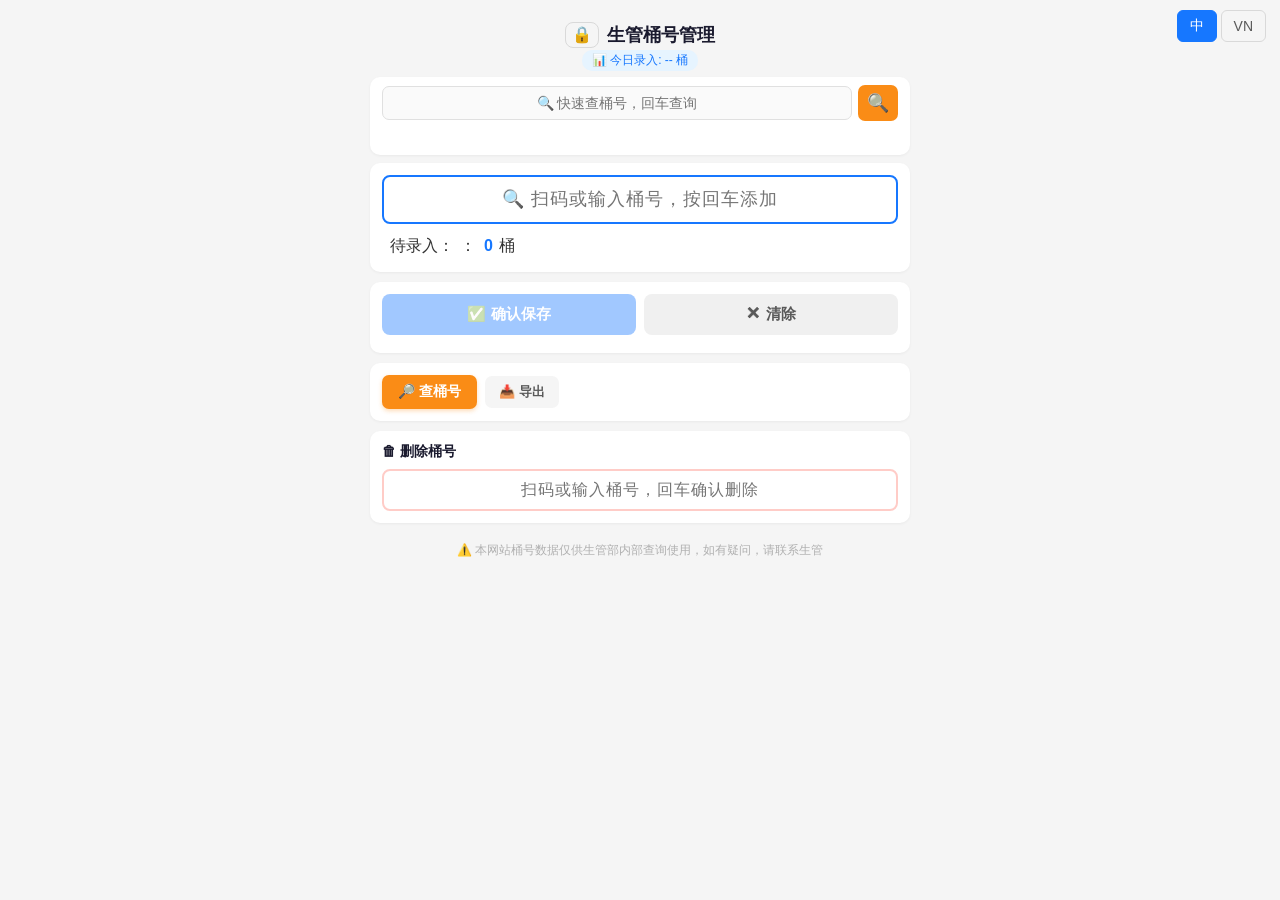
==== commit a87b2ff4: "每日解锁：左上角🔒输入520当天免密" ====
--- a/index.html
+++ b/index.html
@@ -19,7 +19,7 @@
 
 /* Header */
 .header{text-align:center;padding:12px 0 6px}
-.header{position:relative}.today-badge{font-size:12px;color:#1677ff;margin-top:2px;background:#e6f4ff;display:inline-block;padding:2px 10px;border-radius:10px}.header h1{font-size:18px;font-weight:700;color:#1a1a2e}
+.header{position:relative}.header-row{display:flex;align-items:center;gap:8px;justify-content:center}.lock-btn{background:none;border:1.5px solid #d9d9d9;border-radius:8px;padding:4px 6px;font-size:16px;cursor:pointer;touch-action:manipulation;line-height:1}.lock-btn.unlocked{background:#f6ffed;border-color:#52c41a}.lock-status{font-size:11px;color:#52c41a;margin-top:2px}.today-badge{font-size:12px;color:#1677ff;margin-top:2px;background:#e6f4ff;display:inline-block;padding:2px 10px;border-radius:10px}.header h1{font-size:18px;font-weight:700;color:#1a1a2e}
 .lang-switch{position:absolute;top:10px;right:14px;display:flex;gap:4px;z-index:10}
 .lang-btn{background:transparent;border:1px solid #d9d9d9;border-radius:6px;padding:6px 12px;font-size:14px;cursor:pointer;color:#595959;touch-action:manipulation;-webkit-tap-highlight-color:transparent;min-width:40px}
 .lang-btn.active{background:#1677ff;color:#fff;border-color:#1677ff}
@@ -126,7 +126,12 @@
 
 <div class="container">
   <div class="header">
-    <h1 data-i18n="title">生管桶号管理</h1><div class="today-badge" id="today-badge">📊 今日录入: <span id="today-count">--</span> 桶</div>
+    <div class="header-row">
+      <button class="lock-btn" id="lock-btn" onclick="toggleLock()">🔒</button>
+      <h1 data-i18n="title">生管桶号管理</h1>
+    </div>
+    <div class="today-badge" id="today-badge">📊 今日录入: <span id="today-count">--</span> 桶</div>
+    <div class="lock-status" id="lock-status" style="display:none"></div>
   </div>
 
   <!-- Quick search -->
@@ -222,7 +227,7 @@
     all_inventory: '🔎 查桶号', export_excel: '📥 导出',
     th_barrel: '桶号', th_location: '当前位置', th_time: '更新时间',
     delete_title: '🗑 删除桶号', delete_placeholder: '扫码或输入桶号，回车确认删除',
-    delete_confirm_prefix: '确认删除', delete_confirm_suffix: '？此操作不可撤销。', confirm_delete: '⚠️ 确认删除',
+    delete_confirm_prefix: '确认删除', delete_confirm_suffix: '？此操作不可撤销。', confirm_delete: '⚠️ 确认删除', wrong_password: '❌ 密码错误',
     new_barrel: '请选择储位',
     a2_storage: '📦 储区 A2 (01~94)', a2_95_label: '📦 纸箱余料', a2_96_label: '🚛 上一制程未搬运', a2_97_label: '🪣 人工分检', a2_99_label: '🤖 自动分检', a2_98_label: '🔩 分检螺帽',
     saved: '✅ # 个桶号已保存到 #',
@@ -246,7 +251,7 @@
     all_inventory: '🔎 Tra cứu', export_excel: '📥 Xuất',
     th_barrel: 'Mã thùng', th_location: 'Vị trí', th_time: 'Cập nhật',
     delete_title: '🗑 Xóa thùng', delete_placeholder: 'Quét hoặc nhập mã thùng, Enter để xóa',
-    delete_confirm_prefix: 'Xác nhận xóa', delete_confirm_suffix: '? Không thể hoàn tác.', confirm_delete: '⚠️ Xác nhận xóa',
+    delete_confirm_prefix: 'Xác nhận xóa', delete_confirm_suffix: '? Không thể hoàn tác.', confirm_delete: '⚠️ Xác nhận xóa', wrong_password: '❌ Sai mật khẩu',
     new_barrel: 'Chọn vị trí',
     a2_storage: '📦 Kho A2 (01~94)', a2_95_label: '📦 Thùng carton dư', a2_96_label: '🚛 Chưa vận chuyển', a2_97_label: '🪣 Phân loại thủ công', a2_99_label: '🤖 Phân loại tự động', a2_98_label: '🔩 Phân loại đai ốc',
     saved: '✅ # mã đã lưu vào #',
@@ -274,6 +279,7 @@
   document.querySelectorAll('[data-i18n-placeholder]').forEach(el => { el.placeholder = t(el.dataset.i18nPlaceholder); });
   buildLocGrid();
   renderChips();
+  updateLockUI();
 }
 
 // ─── Globals ────────────────────────────────────────────────
@@ -295,6 +301,36 @@
     o.frequency.value=800; o.type='sine'; g.gain.value=0.15;
     o.start(); o.stop(ctx.currentTime+0.12);
   } catch(e) {}
+}
+
+// ─── Lock ───────────────────────────────────────────────────
+function isUnlocked() {
+  const d = new Date().toISOString().slice(0,10);
+  return localStorage.getItem('barrel-unlock') === d;
+}
+function updateLockUI() {
+  const unlocked = isUnlocked();
+  const btn = document.getElementById('lock-btn');
+  const st = document.getElementById('lock-status');
+  if (unlocked) {
+    btn.textContent = '🔓'; btn.classList.add('unlocked');
+    st.style.display = 'block'; st.textContent = lang==='zh'?'今日已解锁，免密录入/删除':'Đã mở khóa hôm nay';
+  } else {
+    btn.textContent = '🔒'; btn.classList.remove('unlocked');
+    st.style.display = 'none';
+  }
+}
+function toggleLock() {
+  if (isUnlocked()) { showToast(lang==='zh'?'今日已解锁':'Đã mở khóa hôm nay','success'); return; }
+  const pwd = prompt(lang==='zh'?'请输入解锁密码:':'Nhập mật khẩu:');
+  if (pwd === '520') {
+    const d = new Date().toISOString().slice(0,10);
+    localStorage.setItem('barrel-unlock', d);
+    updateLockUI();
+    showToast(lang==='zh'?'✅ 已解锁，今日免密':'✅ Đã mở khóa, miễn mật khẩu hôm nay','success');
+  } else if (pwd !== null) {
+    showToast(lang==='zh'?'❌ 密码错误':'❌ Sai mật khẩu','error');
+  }
 }
 
 // ─── Scanner ────────────────────────────────────────────────
@@ -375,6 +411,7 @@
 
 // ─── Save ───────────────────────────────────────────────────
 async function confirmSave() {
+  if (!isUnlocked()) { showToast(lang==='zh'?'请先解锁（点左上角🔒）':'Vui lòng mở khóa trước','error'); return; }
   if (!barrels.length) { showToast(t('no_barrels'), 'error'); return; }
   if (!selectedLoc) { showToast(t('select_location_first'), 'error'); return; }
   try {
@@ -477,11 +514,15 @@
   this.value = '';
 });
 document.getElementById('btn-delete-confirm').addEventListener('click', async function() {
+  if (!isUnlocked()) { showToast(lang==='zh'?'请先解锁（点左上角🔒）':'Vui lòng mở khóa trước','error'); return; }
   if (!deleteBarrelNo) return;
+  const pwd = document.getElementById('delete-pwd').value;
+  if (pwd !== '520') { showToast(t('wrong_password'), 'error'); return; }
   try {
     const resp = await fetch(API + '/api/barrel/' + encodeURIComponent(deleteBarrelNo), {method:'DELETE'});
     const data = await resp.json();
     beep(); showToast(t('confirm_delete_msg', deleteBarrelNo, data.location||'?'), 'success');
+    document.getElementById('delete-pwd').value = '';
   } catch(e) { showToast(e.message, 'error'); }
   deleteBarrelNo = null;
   document.getElementById('delete-scanner').value = '';
@@ -492,6 +533,7 @@
 
 // ─── Init ───────────────────────────────────────────────────
 setLang(lang);
+updateLockUI();
 document.getElementById('scanner').focus();
 fetchTodayCount();
 
